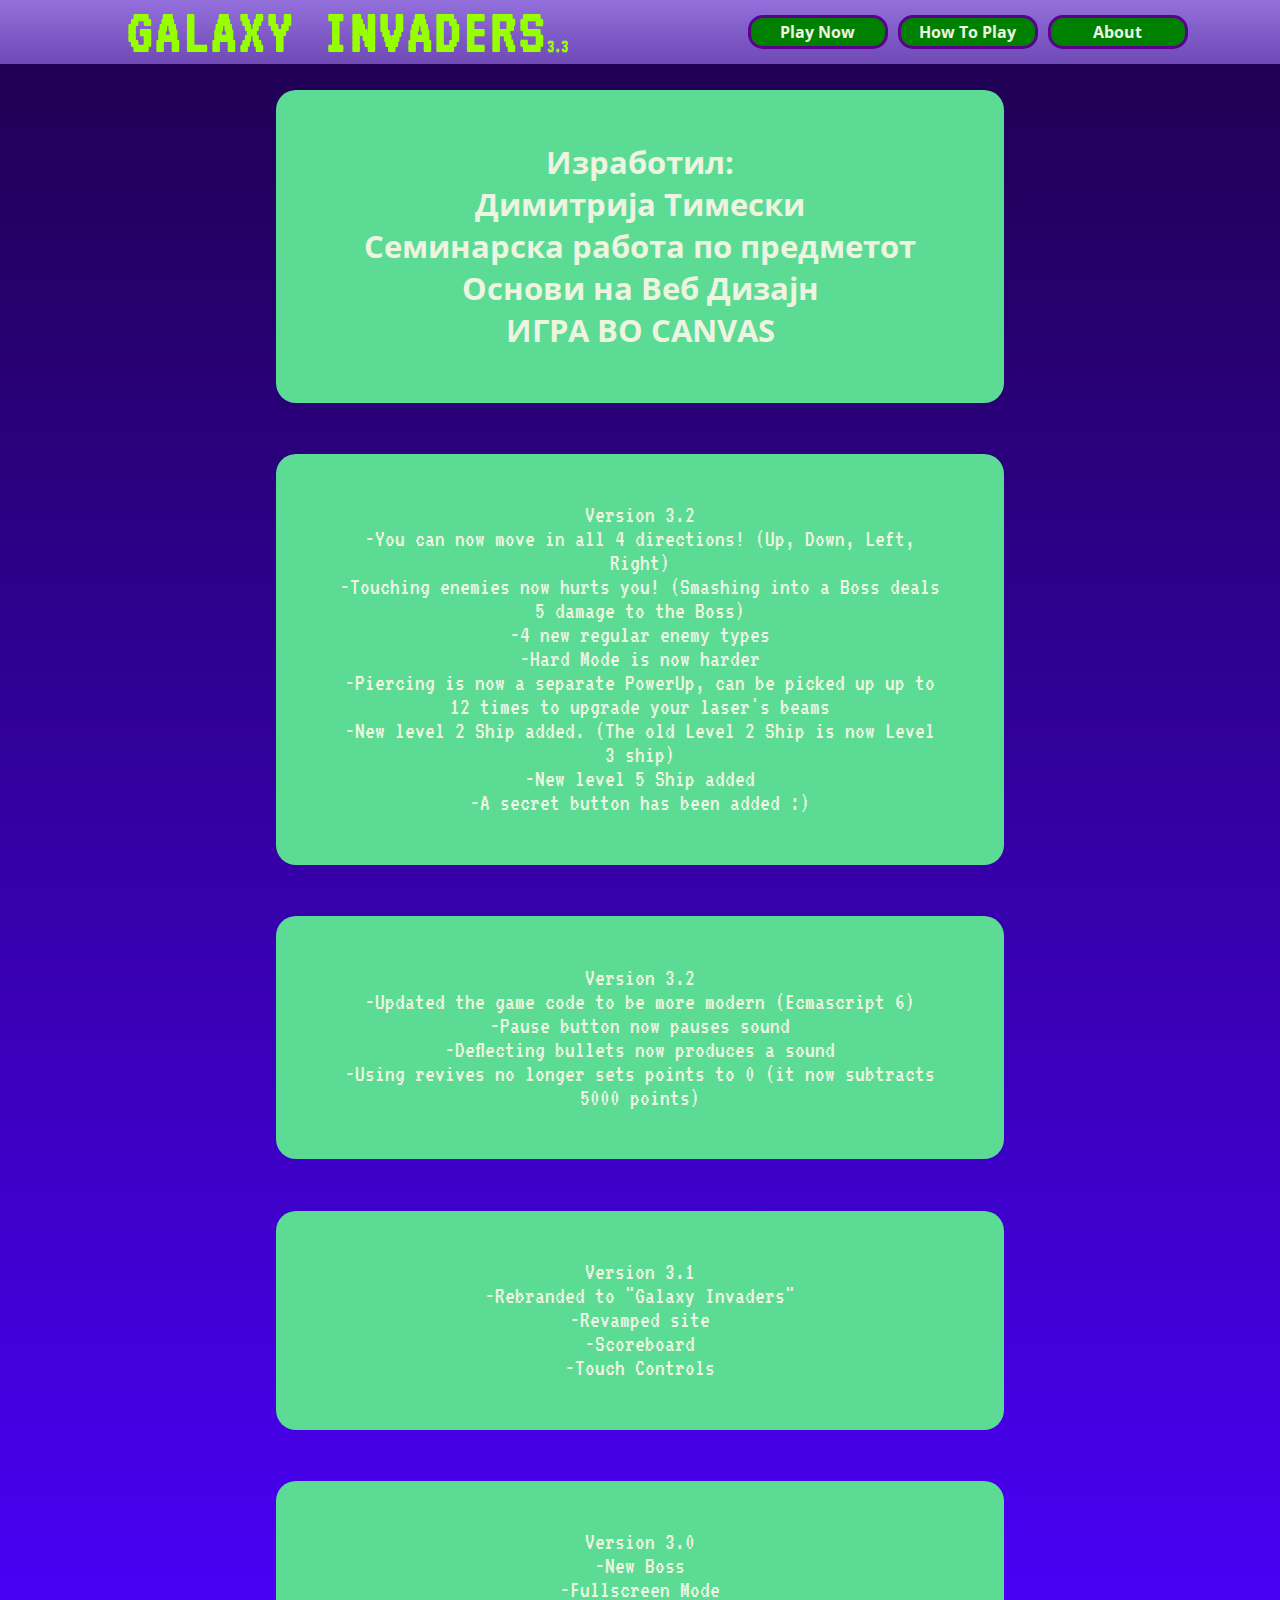
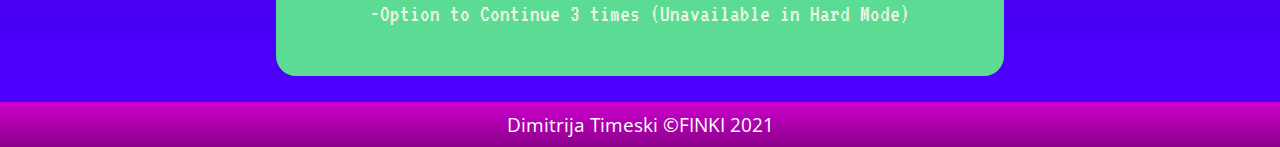
==== About.html @ 342d6403 "Add files via upload" ====
<!DOCTYPE html>
<html lang="en">
<head>
    <meta charset="UTF-8">
    <title>Title</title>
    <link rel="preconnect" href="https://fonts.gstatic.com">
    <meta name="viewport" content="width=device-width, initial-scale=1">
    <link href="https://fonts.googleapis.com/css2?family=VT323&display=swap" rel="stylesheet">
    <link rel="stylesheet" href="index.css">
    <link rel="preconnect" href="https://fonts.gstatic.com">
    <link href="https://fonts.googleapis.com/css2?family=Open+Sans&display=swap" rel="stylesheet">
</head>
<body>

<div id="gridContainer">
    <header>


        <aside>
            <img src="SiteImages/Logo.png" alt="" >
            <h1>GALAXY INVADERS</h1><span class="leftMarginBoost"><sub><sub><sub>3.3</sub></sub></sub></span>
        </aside>
        <nav>
            <a href="index.html">Play Now</a>
            <a href="HowToPlay.html">How To Play</a>
            <a href="About.html" id="ChosenSetting">About</a>
        </nav>

    </header>

    <section>

        <article id="AboutMainArticle">

        <h2>Изработил:<br>Димитрија Тимески<br>Семинарска работа по предметот Основи на Веб Дизајн<br>ИГРА ВО CANVAS</h2>
        </article>

        <article>
            <p>Version 3.2<br>-You can now move in all 4 directions! (Up, Down, Left, Right)<br>-Touching enemies now hurts you! (Smashing into a Boss deals 5 damage to the Boss)<br>-4 new regular enemy types<br>-Hard Mode is now harder<br>-Piercing is now a separate PowerUp, can be picked up up to 12 times to upgrade your laser's beams<br>-New level 2 Ship added. (The old Level 2 Ship is now Level 3 ship)<br>-New level 5 Ship added<br>-A secret button has been added :)
        </article>


        <article>
            <p>Version 3.2<br>-Updated the game code to be more modern (Ecmascript 6)<br>-Pause button now pauses sound<br>-Deflecting bullets now produces a sound<br>-Using revives no longer sets points to 0 (it now subtracts 5000 points)
        </article>

        <article>
            <p>Version 3.1<br>-Rebranded to "Galaxy Invaders"<br>-Revamped site<br>-Scoreboard<br>-Touch Controls<br>
        </article>

        <article>
            <p>Version 3.0<br>-New Boss<br>-Fullscreen Mode<br>-Option to Continue 3 times (Unavailable in Hard Mode)</p>
        </article>

    </section>

    <footer>
        Dimitrija Timeski &copy;FINKI 2021

    </footer>

</div>


</body>
</html>
---- index.css ----
#gridContainer{
display: grid;
    grid-template-areas:
    'header'
    'game'
    'footer';
gap: 0;
}

body{
    margin: 0;
    padding: 0;
}


header{
    background-color: mediumpurple;
    background-image: linear-gradient(mediumpurple, #6f49b6);
    display: flex;
    flex-wrap: wrap;
    justify-content: space-around;
    align-items: center;
    grid-area: header;
    height: auto;
    font-size: 2em;
    font-weight: bold;
    font-family: 'Open Sans', sans-serif;
}
aside{
    display: flex;
    justify-content: center;
    align-items: center;
    padding-left: 20px;
    font-family: 'VT323', monospace;

}
aside > h1{
    padding-left: 20px;
    letter-spacing: 2px;
    font-family: 'VT323', monospace;
}


.ScoreBoard{
    padding: 0;
    flex-basis: 0;
    flex-grow: 1;
    display: flex;
    flex-direction: column;
    align-items: stretch;
    align-content: stretch;
    justify-content: center;
}
.ScoreBoard h1{
    font-size: 1.3em;
}


dl dt{
    text-align: center;
}
dl{
    display: flex;
    flex-direction: column;
    justify-content: center;
}
header h1,img,sub{
    margin: 0;
    color: #96ff00;
    text-align: center;

}

nav a{
    display: inline-block;
    text-decoration: none;
    border: 3px solid #5a008d;
    background-color: green;
    color: #EDF5E1;
    padding: 3px;
    margin: 5px 5px 5px 5px;
    border-radius:  15px;
    text-align: center;
    user-select: none;
    flex-basis: 0;
    flex-grow: 1;
    font-size: 0.5em;
}

nav a:hover{
    background-color: #00ff28;
}

nav{
    display: flex;
    flex-direction: row;
    justify-content: center;
    width: 450px;


}

section{
    display: flex;
    flex-wrap: wrap;
    justify-content: center;
    align-content: center;
    flex-direction: column;
    background-color: #200054;
    background-image: linear-gradient(#200054, #4c00ff);
    grid-area: game;
    min-height: 88.6vh;
}

#GamePage{
    flex-direction: row;
}


.MainMenu{
    margin: 1%;
    min-height: 12%;
    display: flex;
    flex-direction: column;
    align-items: stretch;
    align-self: center;
    justify-content: center;
    padding: 2% 0 2% 0;
    font-size: 1.5em;
    flex-basis: 0;
    flex-grow: 1;
}



footer{
    display: flex;
    justify-content: center;
    align-items: center;
    color: #ffffff;
    height: 5vh;
    background-color: darkmagenta;
    background-image: linear-gradient( #ce00ce, darkmagenta);
    grid-area: footer;
    text-align: center;
    font-size: 1.2em;
    font-family: 'Open Sans', sans-serif;

}


#canvas{
    flex-shrink: 1;
    flex-basis: 500px;
    max-width: 500px;
    min-width: 100px;
    height: 500px;
    margin: 3%;
    align-self: center;
    border: 3px dashed black;
    background: url("SiteImages/GalaxyInvaders.png") #8d50ff round;
}

.MainMenu > button{
    display: block;
    border-radius: 5px;
    background-color: green;
    color: #EDF5E1;
    border: none;
    margin: 1%;
    padding: 6%;
    min-width: 300px;
    font-size: 1.2em;
}

.Etext, .Mtext, .Htext{
    user-select: none;
    border-radius: 5px;
    padding: 10px;
    margin: 1%;

}
#Easy, .Etext{
    background-color: green;
}


#Medium, .Mtext{
    background-color: #ffa200;
}
#Hard, .Htext{
    background-color: #ff5100;
}
#FullScreen{
    background-color: gray;
}
#Continue , #PauseResume{
    display: none;
}

.LoadGameImages > img{
    display: none;
}

article{
    min-width: 300px;
    margin: 2%;
    background-color: #5CDB95;
    color: #EDF5E1;
    border-radius: 20px;
    padding: 2% 5% 2% 5%;
    font-size: 1.5em;
    max-width: 600px;
    font-family: 'VT323', monospace;
}

article p , h1 , h2{
    text-align: center;
}

article > h1{
    font-size: 1.4em;
}

button:hover{
    box-shadow: 5px 5px #5309ff !important;
}

#AboutMainArticle{
    font-size: 1.3em;
    font-family: 'Open Sans', sans-serif;
}



/* HIDE SCROLLBAR BUT RETAIN FUNCTIONALITY

body::-webkit-scrollbar {
    display: none;
}

 Hide scrollbar for IE, Edge and Firefox
body {
    -ms-overflow-style: none;   IE and Edge
    scrollbar-width: none;   Firefox
}
*/
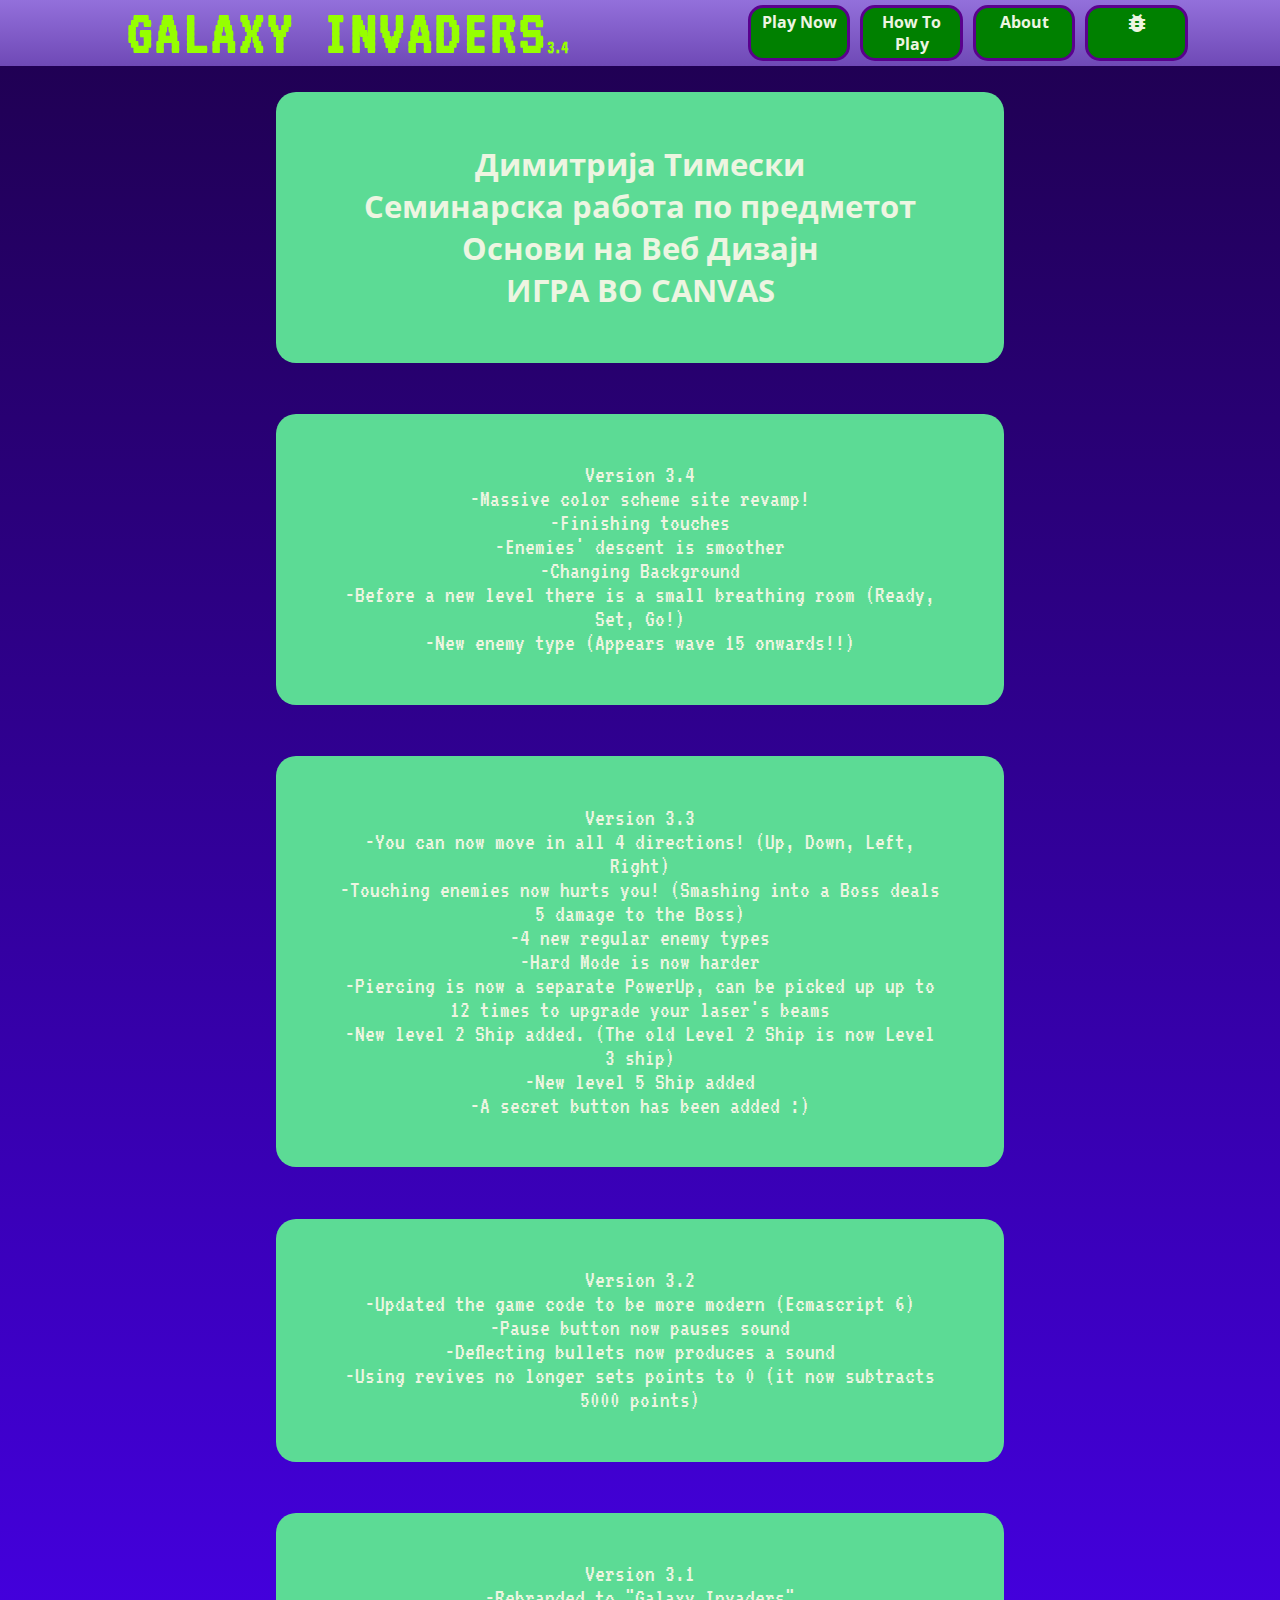
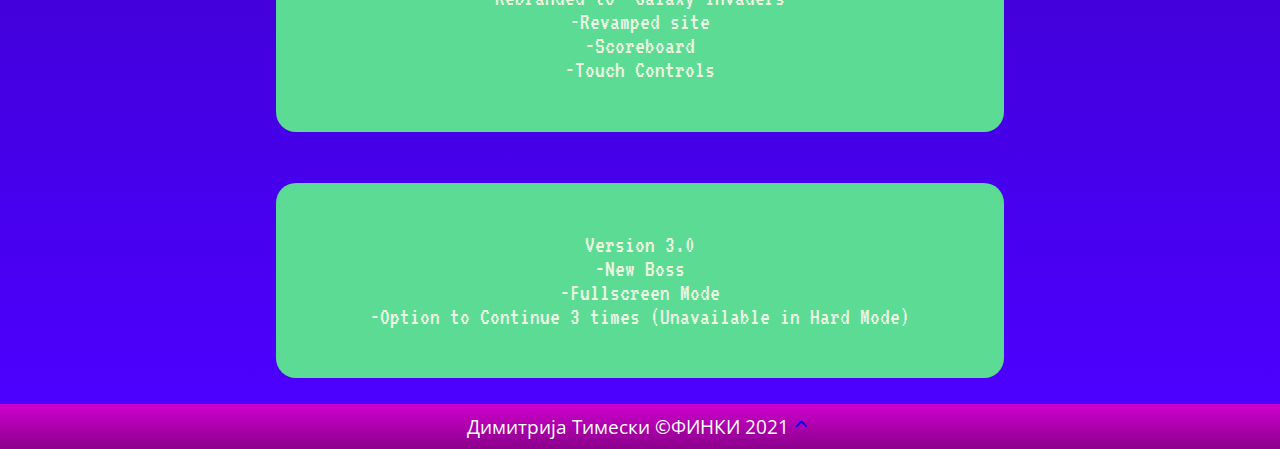
==== commit 28054836: "Add files via upload" ====
--- a/About.html
+++ b/About.html
@@ -2,13 +2,16 @@
 <html lang="en">
 <head>
     <meta charset="UTF-8">
-    <title>Title</title>
+    <title>About</title>
+    <link rel="shortcut icon" href="SiteImages/favicon.ico" type="image/x-icon">
     <link rel="preconnect" href="https://fonts.gstatic.com">
-    <meta name="viewport" content="width=device-width, initial-scale=1">
+    <meta name="viewport" content="width=device-width">
     <link href="https://fonts.googleapis.com/css2?family=VT323&display=swap" rel="stylesheet">
     <link rel="stylesheet" href="index.css">
     <link rel="preconnect" href="https://fonts.gstatic.com">
     <link href="https://fonts.googleapis.com/css2?family=Open+Sans&display=swap" rel="stylesheet">
+
+    <link rel="stylesheet" href="https://fonts.googleapis.com/icon?family=Material+Icons">
 </head>
 <body>
 
@@ -18,12 +21,15 @@
 
         <aside>
             <img src="SiteImages/Logo.png" alt="" >
-            <h1>GALAXY INVADERS</h1><span class="leftMarginBoost"><sub><sub><sub>3.3</sub></sub></sub></span>
+            <h1>GALAXY INVADERS</h1><span class="leftMarginBoost"><sub><sub><sub>3.4</sub></sub></sub></span>
         </aside>
         <nav>
             <a href="index.html">Play Now</a>
             <a href="HowToPlay.html">How To Play</a>
             <a href="About.html" id="ChosenSetting">About</a>
+            <a href="BugReport.html"><i class="material-icons md-18">
+                bug_report
+            </i></a>
         </nav>
 
     </header>
@@ -32,11 +38,16 @@
 
         <article id="AboutMainArticle">
 
-        <h2>Изработил:<br>Димитрија Тимески<br>Семинарска работа по предметот Основи на Веб Дизајн<br>ИГРА ВО CANVAS</h2>
+        <h2>Димитрија Тимески<br>Семинарска работа по предметот Основи на Веб Дизајн<br>ИГРА ВО CANVAS</h2>
         </article>
 
         <article>
-            <p>Version 3.2<br>-You can now move in all 4 directions! (Up, Down, Left, Right)<br>-Touching enemies now hurts you! (Smashing into a Boss deals 5 damage to the Boss)<br>-4 new regular enemy types<br>-Hard Mode is now harder<br>-Piercing is now a separate PowerUp, can be picked up up to 12 times to upgrade your laser's beams<br>-New level 2 Ship added. (The old Level 2 Ship is now Level 3 ship)<br>-New level 5 Ship added<br>-A secret button has been added :)
+            <p>Version 3.4<br>-Massive color scheme site revamp!<br>-Finishing touches<br>-Enemies' descent is smoother<br>-Changing Background<br>-Before a new level there is a small breathing room (Ready, Set, Go!)<br>-New enemy type (Appears wave 15 onwards!!)
+        </article>
+
+
+        <article>
+            <p>Version 3.3<br>-You can now move in all 4 directions! (Up, Down, Left, Right)<br>-Touching enemies now hurts you! (Smashing into a Boss deals 5 damage to the Boss)<br>-4 new regular enemy types<br>-Hard Mode is now harder<br>-Piercing is now a separate PowerUp, can be picked up up to 12 times to upgrade your laser's beams<br>-New level 2 Ship added. (The old Level 2 Ship is now Level 3 ship)<br>-New level 5 Ship added<br>-A secret button has been added :)
         </article>
 
 
@@ -55,9 +66,13 @@
     </section>
 
     <footer>
-        Dimitrija Timeski &copy;FINKI 2021
+        <p>Димитрија Тимески &copy;ФИНКИ 2021</p>   <a href="#" onclick="pageclick()"> <i class="material-icons">
+        expand_less
+    </i></a>
 
     </footer>
+
+    <script src="Game/JS.js"></script>
 
 </div>
 
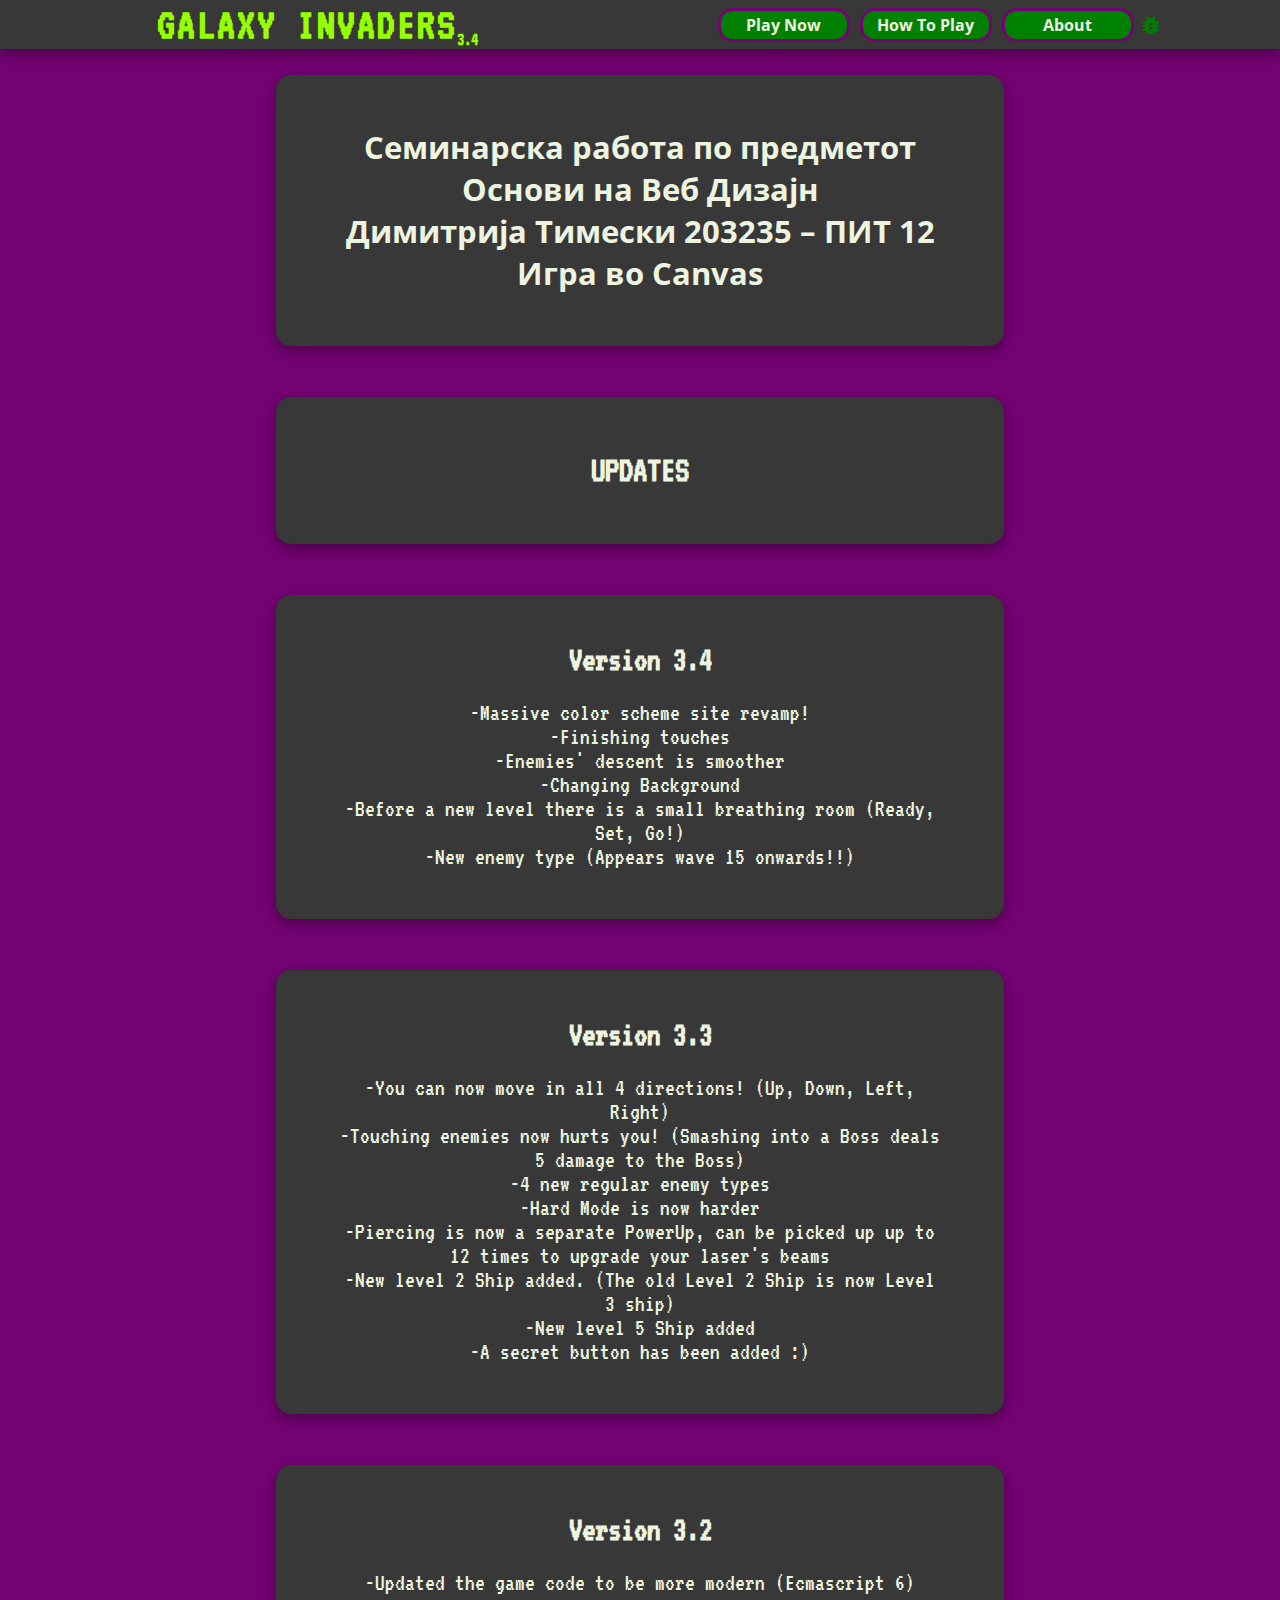
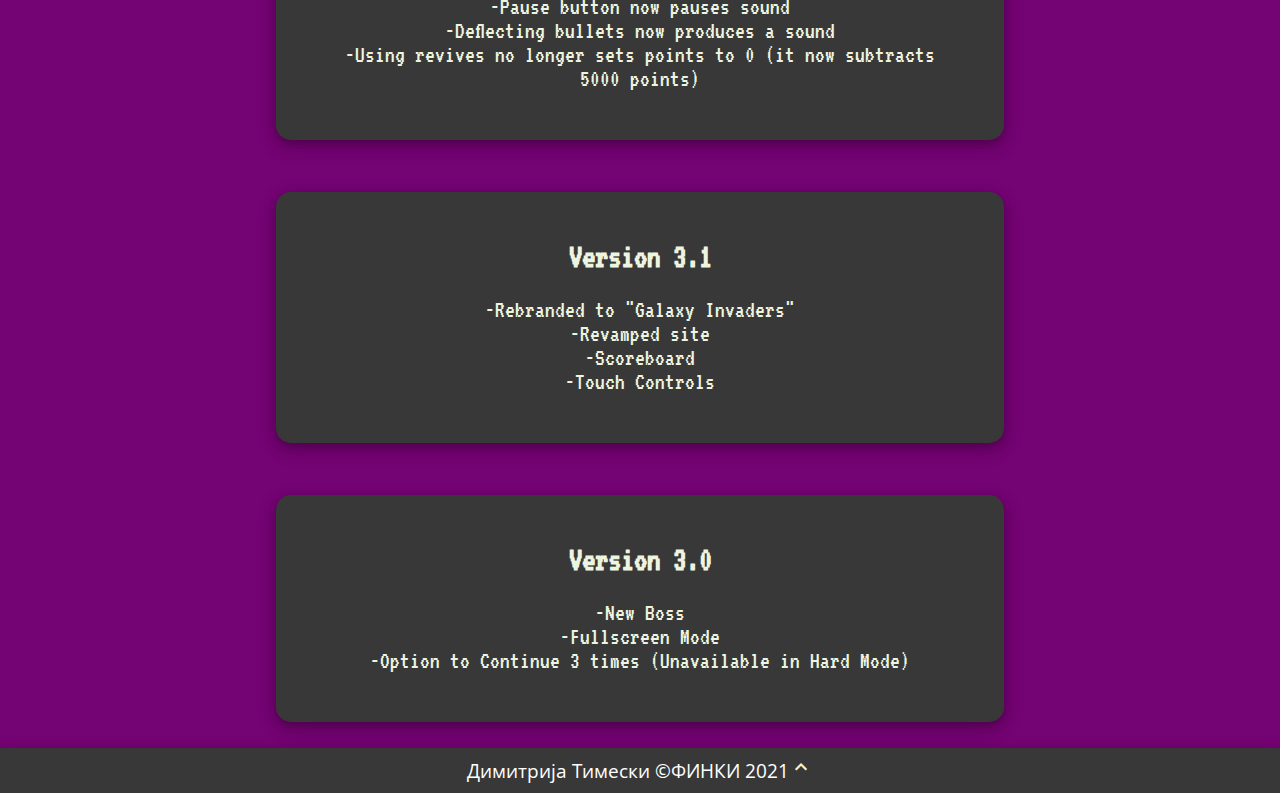
==== commit 94758cca: "Add files via upload" ====
--- a/About.html
+++ b/About.html
@@ -38,29 +38,35 @@
 
         <article id="AboutMainArticle">
 
-        <h2>Димитрија Тимески<br>Семинарска работа по предметот Основи на Веб Дизајн<br>ИГРА ВО CANVAS</h2>
+        <h2>Семинарска работа по предметот Основи на Веб Дизајн<br>Димитрија Тимески
+            203235 – ПИТ 12<br>Игра во Canvas
+        </h2>
         </article>
 
         <article>
-            <p>Version 3.4<br>-Massive color scheme site revamp!<br>-Finishing touches<br>-Enemies' descent is smoother<br>-Changing Background<br>-Before a new level there is a small breathing room (Ready, Set, Go!)<br>-New enemy type (Appears wave 15 onwards!!)
+            <h2> UPDATES </h2>
+        </article>
+
+        <article>
+            <h1>Version 3.4</h1><p>-Massive color scheme site revamp!<br>-Finishing touches<br>-Enemies' descent is smoother<br>-Changing Background<br>-Before a new level there is a small breathing room (Ready, Set, Go!)<br>-New enemy type (Appears wave 15 onwards!!)
         </article>
 
 
         <article>
-            <p>Version 3.3<br>-You can now move in all 4 directions! (Up, Down, Left, Right)<br>-Touching enemies now hurts you! (Smashing into a Boss deals 5 damage to the Boss)<br>-4 new regular enemy types<br>-Hard Mode is now harder<br>-Piercing is now a separate PowerUp, can be picked up up to 12 times to upgrade your laser's beams<br>-New level 2 Ship added. (The old Level 2 Ship is now Level 3 ship)<br>-New level 5 Ship added<br>-A secret button has been added :)
+            <h1>Version 3.3</h1><p>-You can now move in all 4 directions! (Up, Down, Left, Right)<br>-Touching enemies now hurts you! (Smashing into a Boss deals 5 damage to the Boss)<br>-4 new regular enemy types<br>-Hard Mode is now harder<br>-Piercing is now a separate PowerUp, can be picked up up to 12 times to upgrade your laser's beams<br>-New level 2 Ship added. (The old Level 2 Ship is now Level 3 ship)<br>-New level 5 Ship added<br>-A secret button has been added :)
         </article>
 
 
         <article>
-            <p>Version 3.2<br>-Updated the game code to be more modern (Ecmascript 6)<br>-Pause button now pauses sound<br>-Deflecting bullets now produces a sound<br>-Using revives no longer sets points to 0 (it now subtracts 5000 points)
+            <h1>Version 3.2</h1><p>-Updated the game code to be more modern (Ecmascript 6)<br>-Pause button now pauses sound<br>-Deflecting bullets now produces a sound<br>-Using revives no longer sets points to 0 (it now subtracts 5000 points)
         </article>
 
         <article>
-            <p>Version 3.1<br>-Rebranded to "Galaxy Invaders"<br>-Revamped site<br>-Scoreboard<br>-Touch Controls<br>
+            <h1>Version 3.1</h1><p>-Rebranded to "Galaxy Invaders"<br>-Revamped site<br>-Scoreboard<br>-Touch Controls<br>
         </article>
 
         <article>
-            <p>Version 3.0<br>-New Boss<br>-Fullscreen Mode<br>-Option to Continue 3 times (Unavailable in Hard Mode)</p>
+            <h1>Version 3.0</h1><p>-New Boss<br>-Fullscreen Mode<br>-Option to Continue 3 times (Unavailable in Hard Mode)</p>
         </article>
 
     </section>
--- a/index.css
+++ b/index.css
@@ -13,9 +13,39 @@
 }
 
 
+
+section{
+    display: flex;
+    flex-wrap: wrap;
+    justify-content: center;
+    align-content: center;
+    flex-direction: column;
+
+
+
+
+    /* background: #80316a;  /* fallback for old browsers */
+    /* background: -webkit-linear-gradient(to right, #2d093b, #80316a);  /* Chrome 10-25, Safari 5.1-6 */
+    /*background: linear-gradient(to right, #2d093b, #80316a); /* W3C, IE 10+/ Edge, Firefox 16+, Chrome 26+, Opera 12+, Safari 7+ */
+
+
+    background: #740373;
+    /*url("SiteImages/galaxy.jpg") fixed no-repeat;*/
+
+
+
+
+
+    /* background-image: linear-gradient(#200054, #4c00ff) ;*/
+    grid-area: game;
+    min-height: 85.3vh;
+}
+
+
+
 header{
-    background-color: mediumpurple;
-    background-image: linear-gradient(mediumpurple, #6f49b6);
+    background-color: 	#383838;
+    /*background-image: linear-gradient(mediumpurple, #6f49b6);*/
     display: flex;
     flex-wrap: wrap;
     justify-content: space-around;
@@ -25,6 +55,8 @@
     font-size: 2em;
     font-weight: bold;
     font-family: 'Open Sans', sans-serif;
+    box-shadow: 0 2px #000000;
+    z-index: 999;
 }
 aside{
     display: flex;
@@ -53,6 +85,7 @@
 }
 .ScoreBoard h1{
     font-size: 1.3em;
+    margin-bottom: 0;
 }
 
 
@@ -68,13 +101,14 @@
     margin: 0;
     color: #96ff00;
     text-align: center;
-
-}
-
-nav a{
+    user-select: none;
+
+}
+
+nav a:not([href="BugReport.html"]){
     display: inline-block;
     text-decoration: none;
-    border: 3px solid #5a008d;
+    border: 3px solid #740373;
     background-color: green;
     color: #EDF5E1;
     padding: 3px;
@@ -85,10 +119,32 @@
     flex-basis: 0;
     flex-grow: 1;
     font-size: 0.5em;
-}
-
-nav a:hover{
+    transition: 250ms ease-in;
+}
+
+a[href="BugReport.html"]{
+    color: #007c00;
+    text-decoration: none;
+    transition: 250ms ease-in;
+
+}
+a[href="BugReport.html"]:hover{
+    color: #00ff28;
+
+
+
+}
+
+nav a:hover:not([href="BugReport.html"]){
     background-color: #00ff28;
+    border: 3px solid #ff4dce;
+}
+
+#ChosenSettingBug{
+    color: #00ff28;
+}
+i{
+    user-select: none;
 }
 
 nav{
@@ -100,17 +156,6 @@
 
 }
 
-section{
-    display: flex;
-    flex-wrap: wrap;
-    justify-content: center;
-    align-content: center;
-    flex-direction: column;
-    background-color: #200054;
-    background-image: linear-gradient(#200054, #4c00ff);
-    grid-area: game;
-    min-height: 88.6vh;
-}
 
 #GamePage{
     flex-direction: row;
@@ -118,6 +163,7 @@
 
 
 .MainMenu{
+
     margin: 1%;
     min-height: 12%;
     display: flex;
@@ -139,8 +185,9 @@
     align-items: center;
     color: #ffffff;
     height: 5vh;
-    background-color: darkmagenta;
-    background-image: linear-gradient( #ce00ce, darkmagenta);
+    box-shadow: 0 -2px #000000;
+    background-color: 	#383838;
+    /* background-image: linear-gradient( #ce00ce, darkmagenta); */
     grid-area: footer;
     text-align: center;
     font-size: 1.2em;
@@ -150,6 +197,7 @@
 
 
 #canvas{
+    border-radius: 15px;
     flex-shrink: 1;
     flex-basis: 500px;
     max-width: 500px;
@@ -157,25 +205,29 @@
     height: 500px;
     margin: 3%;
     align-self: center;
-    border: 3px dashed black;
-    background: url("SiteImages/GalaxyInvaders.png") #8d50ff round;
+
+    background: url("SiteImages/GalaxyInvaders.png") #740373 round;
+
 }
 
 .MainMenu > button{
+    color: #EDF5E1;
+    background-color: green;
+    font-family: 'VT323', monospace;
     display: block;
-    border-radius: 5px;
-    background-color: green;
-    color: #EDF5E1;
+    border-radius: 15px;
     border: none;
     margin: 1%;
     padding: 6%;
     min-width: 300px;
     font-size: 1.2em;
+    transition: 250ms ease-in;
+    box-shadow: 0 4px 8px 0 rgba(0, 0, 0, 0.2), 0 6px 20px 0 rgba(0, 0, 0, 0.19);
 }
 
 .Etext, .Mtext, .Htext{
     user-select: none;
-    border-radius: 5px;
+    border-radius: 15px;
     padding: 10px;
     margin: 1%;
 
@@ -194,7 +246,7 @@
 #FullScreen{
     background-color: gray;
 }
-#Continue , #PauseResume{
+#Continue , #PauseResume, #Quit{
     display: none;
 }
 
@@ -205,9 +257,9 @@
 article{
     min-width: 300px;
     margin: 2%;
-    background-color: #5CDB95;
+    background-color: #383838;
     color: #EDF5E1;
-    border-radius: 20px;
+    border-radius: 15px;
     padding: 2% 5% 2% 5%;
     font-size: 1.5em;
     max-width: 600px;
@@ -223,7 +275,8 @@
 }
 
 button:hover{
-    box-shadow: 5px 5px #5309ff !important;
+    box-shadow: 4px 4px #ff4dce !important;
+
 }
 
 #AboutMainArticle{
@@ -244,4 +297,110 @@
     -ms-overflow-style: none;   IE and Edge
     scrollbar-width: none;   Firefox
 }
-*/+*/
+
+header > aside > h1{
+    user-select: none;
+    font-size: 1.4em;
+}
+
+
+form {
+    box-sizing: border-box;
+    margin-top: 5%;
+    width: 100%;
+    display: flex;
+    flex-wrap: wrap;
+    flex-direction: column;
+}
+
+
+
+form input[type="submit"]:hover{
+    box-shadow: 0 5px 0 0 rgba(116, 3, 115, 0.2), 0 7px 5px 0 rgba(80, 3, 80, 0.19);
+
+}
+
+form input[type="submit"]{
+    cursor: pointer;
+    transition: 250ms ease-in;
+}
+
+#ContactSection{
+    flex-direction: column;
+    justify-content: center;
+    align-items: center;
+    align-content: center;
+}
+.LeftForm{
+    display: flex;
+    flex-direction: column;
+    justify-content: stretch;
+    align-items: stretch;
+    align-content: stretch;
+    width: 50%;
+}
+
+footer a{
+    text-decoration: none;
+    color: #EDF5E1;
+}
+
+
+.labelWidth{
+    display: block;
+    width: 200%;
+    box-sizing: border-box;
+}
+
+input:not([type="radio"]),select,textarea{
+    display: block;
+    padding: 5px;
+    width: 200%;
+    box-sizing: border-box;
+}
+textarea{
+    resize: vertical;
+    width: 100%;
+}
+
+input[type="radio"]{
+    padding: 5px;
+}
+form, label,textarea,option,[type="text"] , select{
+    font-size: 1em;
+    font-family: 'VT323', monospace;
+}
+form input[type="submit"]{
+
+    border-radius: 15px;
+    background-color: green;
+    border: none;
+    color: whitesmoke;
+    align-self: center;
+    padding: 2%;
+    margin: 2%;
+    width: 15%;
+    min-width: 150px;
+    font-weight: bold;
+    flex-shrink: 0;
+    font-size: 1.3em;
+
+}
+
+.genderLabel{
+    display: block;
+    width: 100%;
+}
+
+@media only screen and (max-width: 600px) {
+
+    sub{
+        display: none;
+    }
+
+}
+
+article,header,footer{
+    box-shadow: 0 4px 8px 0 rgba(0, 0, 0, 0.2), 0 6px 20px 0 rgba(0, 0, 0, 0.19);
+}
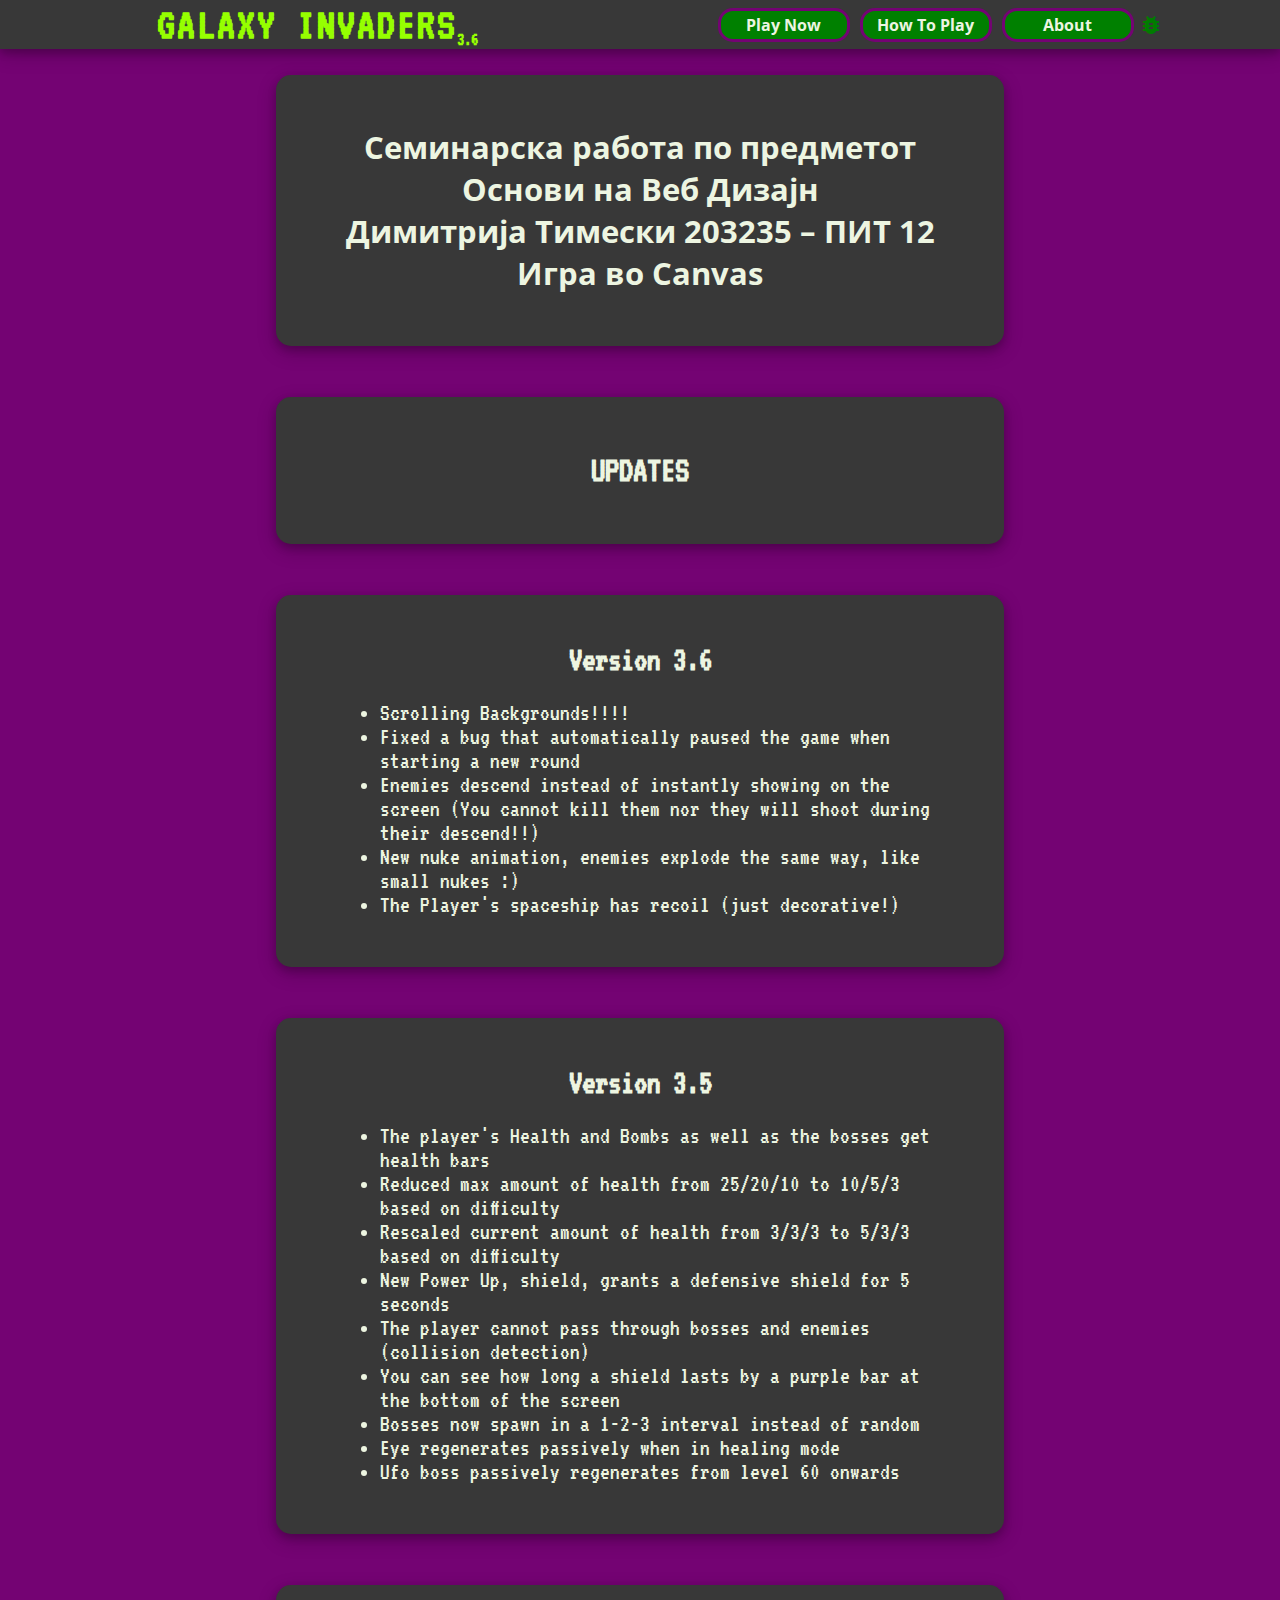
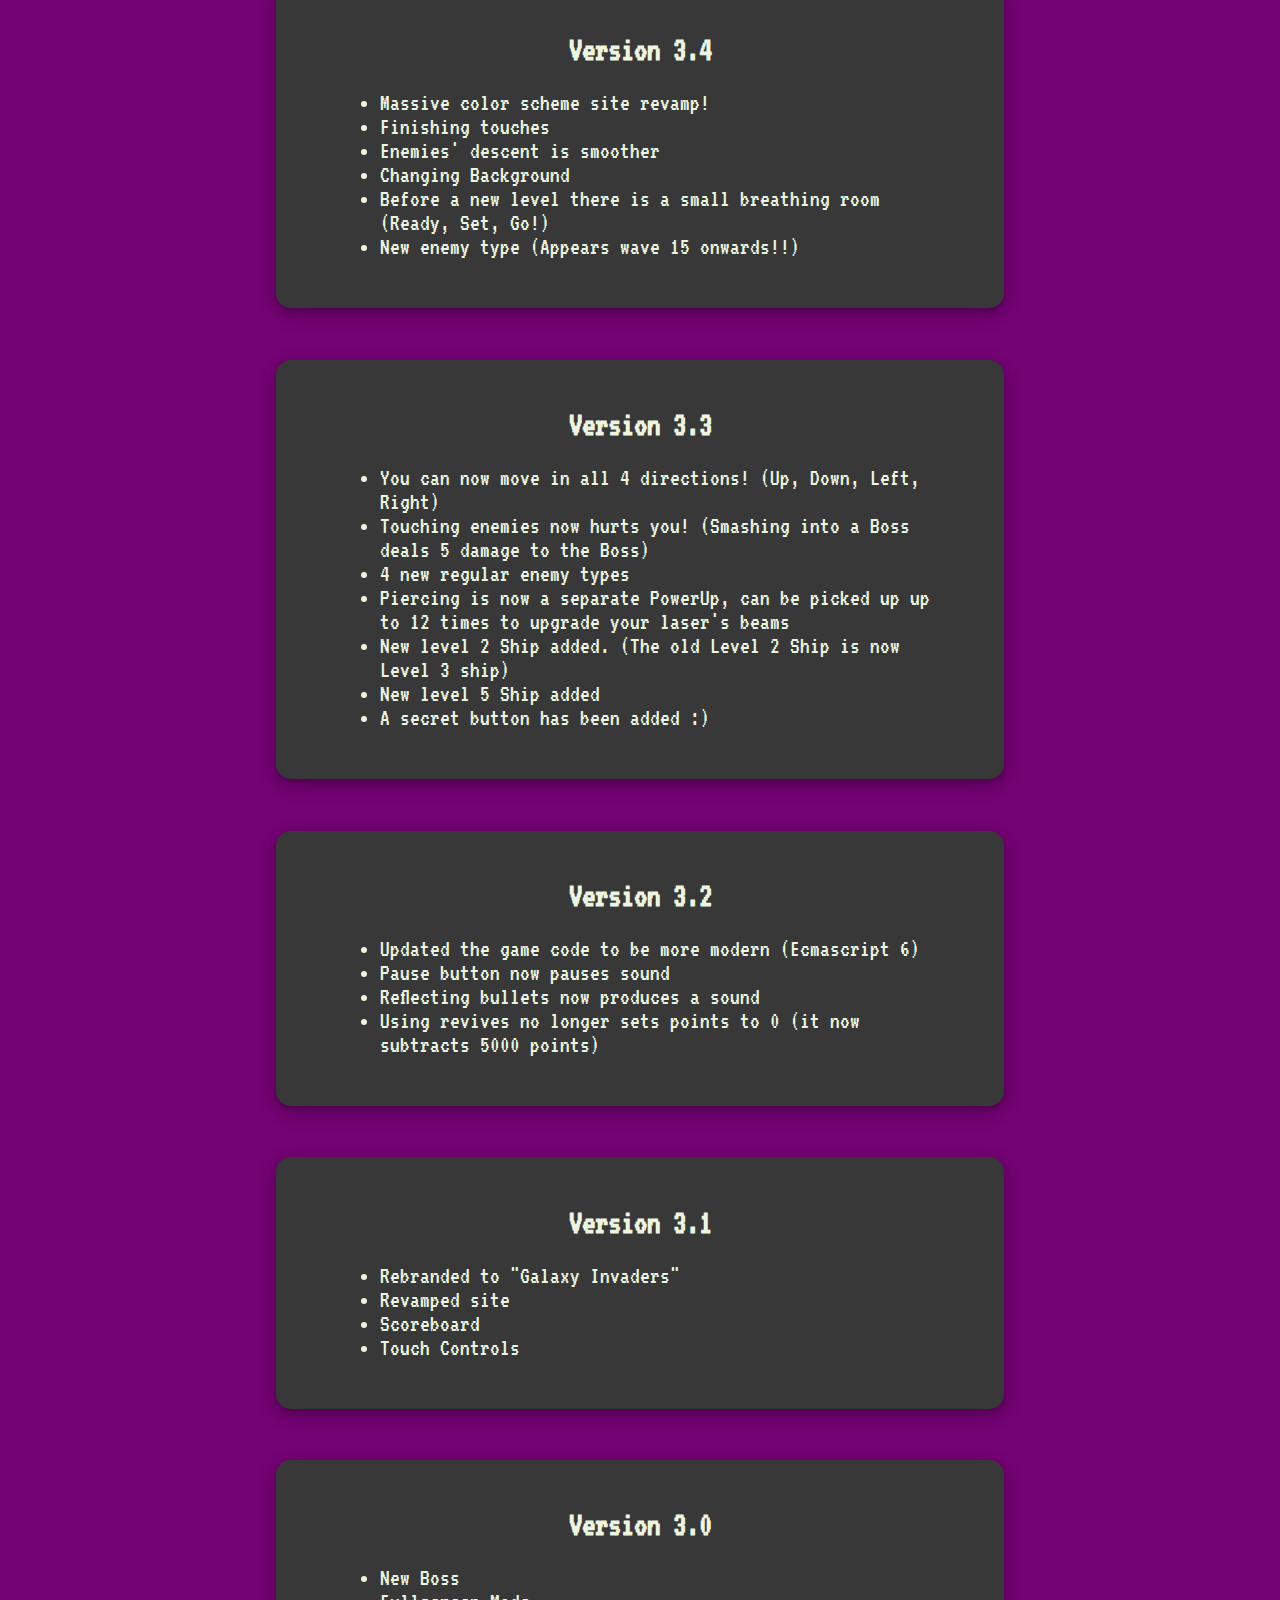
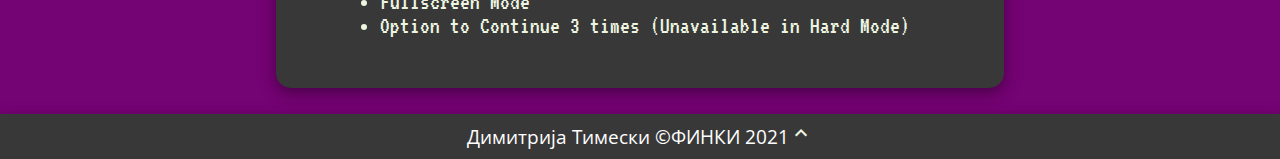
==== commit 1b4775d2: "Add files via upload" ====
--- a/About.html
+++ b/About.html
@@ -21,7 +21,7 @@
 
         <aside>
             <img src="SiteImages/Logo.png" alt="" >
-            <h1>GALAXY INVADERS</h1><span class="leftMarginBoost"><sub><sub><sub>3.4</sub></sub></sub></span>
+            <h1>GALAXY INVADERS</h1><span class="leftMarginBoost"><sub><sub><sub>3.6</sub></sub></sub></span>
         </aside>
         <nav>
             <a href="index.html">Play Now</a>
@@ -48,25 +48,89 @@
         </article>
 
         <article>
-            <h1>Version 3.4</h1><p>-Massive color scheme site revamp!<br>-Finishing touches<br>-Enemies' descent is smoother<br>-Changing Background<br>-Before a new level there is a small breathing room (Ready, Set, Go!)<br>-New enemy type (Appears wave 15 onwards!!)
+            <h1>Version 3.6</h1>
+            <ul>
+                <li>Scrolling Backgrounds!!!!</li>
+                <li>Fixed a bug that automatically paused the game when starting a new round </li>
+                <li>Enemies descend instead of instantly showing on the screen (You cannot kill them nor they will shoot during their descend!!)</li>
+                <li>New nuke animation, enemies explode the same way, like small nukes :)</li>
+                <li>The Player's spaceship has recoil (just decorative!)</li>
+
+            </ul>
+        </article>
+
+        <article>
+            <h1>Version 3.5</h1>
+            <ul>
+                <li>The player's Health and Bombs as well as the bosses get health bars</li>
+                <li>Reduced max amount of health from 25/20/10 to 10/5/3 based on difficulty</li>
+                <li>Rescaled current amount of health from 3/3/3 to 5/3/3 based on difficulty</li>
+                <li>New Power Up, shield, grants a defensive shield for 5 seconds</li>
+                <li>The player cannot pass through bosses and enemies (collision detection)</li>
+                <li>You can see how long a shield lasts by a purple bar at the bottom of the screen</li>
+                <li>Bosses now spawn in a 1-2-3 interval instead of random</li>
+                <li>Eye regenerates passively when in healing mode</li>
+                <li>Ufo boss passively regenerates from level 60 onwards</li>
+            </ul>
         </article>
 
 
         <article>
-            <h1>Version 3.3</h1><p>-You can now move in all 4 directions! (Up, Down, Left, Right)<br>-Touching enemies now hurts you! (Smashing into a Boss deals 5 damage to the Boss)<br>-4 new regular enemy types<br>-Hard Mode is now harder<br>-Piercing is now a separate PowerUp, can be picked up up to 12 times to upgrade your laser's beams<br>-New level 2 Ship added. (The old Level 2 Ship is now Level 3 ship)<br>-New level 5 Ship added<br>-A secret button has been added :)
+            <h1>Version 3.4</h1>
+
+            <ul>
+                <li>Massive color scheme site revamp!</li>
+                <li>Finishing touches</li>
+                <li>Enemies' descent is smoother</li>
+                <li>Changing Background</li>
+                <li>Before a new level there is a small breathing room (Ready, Set, Go!)</li>
+                <li>New enemy type (Appears wave 15 onwards!!)</li>
+            </ul>
+
         </article>
 
 
         <article>
-            <h1>Version 3.2</h1><p>-Updated the game code to be more modern (Ecmascript 6)<br>-Pause button now pauses sound<br>-Deflecting bullets now produces a sound<br>-Using revives no longer sets points to 0 (it now subtracts 5000 points)
+            <h1>Version 3.3</h1>
+            <ul>
+                <li>You can now move in all 4 directions! (Up, Down, Left, Right)</li>
+                <li>Touching enemies now hurts you! (Smashing into a Boss deals 5 damage to the Boss)</li>
+                <li>4 new regular enemy types</li>
+                <li>Piercing is now a separate PowerUp, can be picked up up to 12 times to upgrade your laser's beams</li>
+                <li>New level 2 Ship added. (The old Level 2 Ship is now Level 3 ship)</li>
+                <li>New level 5 Ship added</li>
+                <li>A secret button has been added :)</li>
+            </ul>
+        </article>
+
+
+        <article>
+            <h1>Version 3.2</h1>
+            <ul>
+                <li>Updated the game code to be more modern (Ecmascript 6)</li>
+                <li>Pause button now pauses sound</li>
+                <li>Reflecting bullets now produces a sound</li>
+                <li>Using revives no longer sets points to 0 (it now subtracts 5000 points)</li>
+            </ul>
         </article>
 
         <article>
-            <h1>Version 3.1</h1><p>-Rebranded to "Galaxy Invaders"<br>-Revamped site<br>-Scoreboard<br>-Touch Controls<br>
+            <h1>Version 3.1</h1>
+            <ul>
+                <li>Rebranded to "Galaxy Invaders"</li>
+                <li>Revamped site</li>
+                <li>Scoreboard</li>
+                <li>Touch Controls</li>
+            </ul>
         </article>
 
         <article>
-            <h1>Version 3.0</h1><p>-New Boss<br>-Fullscreen Mode<br>-Option to Continue 3 times (Unavailable in Hard Mode)</p>
+            <h1>Version 3.0</h1>
+            <ul>
+                <li>New Boss</li>
+                <li>Fullscreen Mode</li>
+                <li>Option to Continue 3 times (Unavailable in Hard Mode)</li>
+            </ul>
         </article>
 
     </section>
